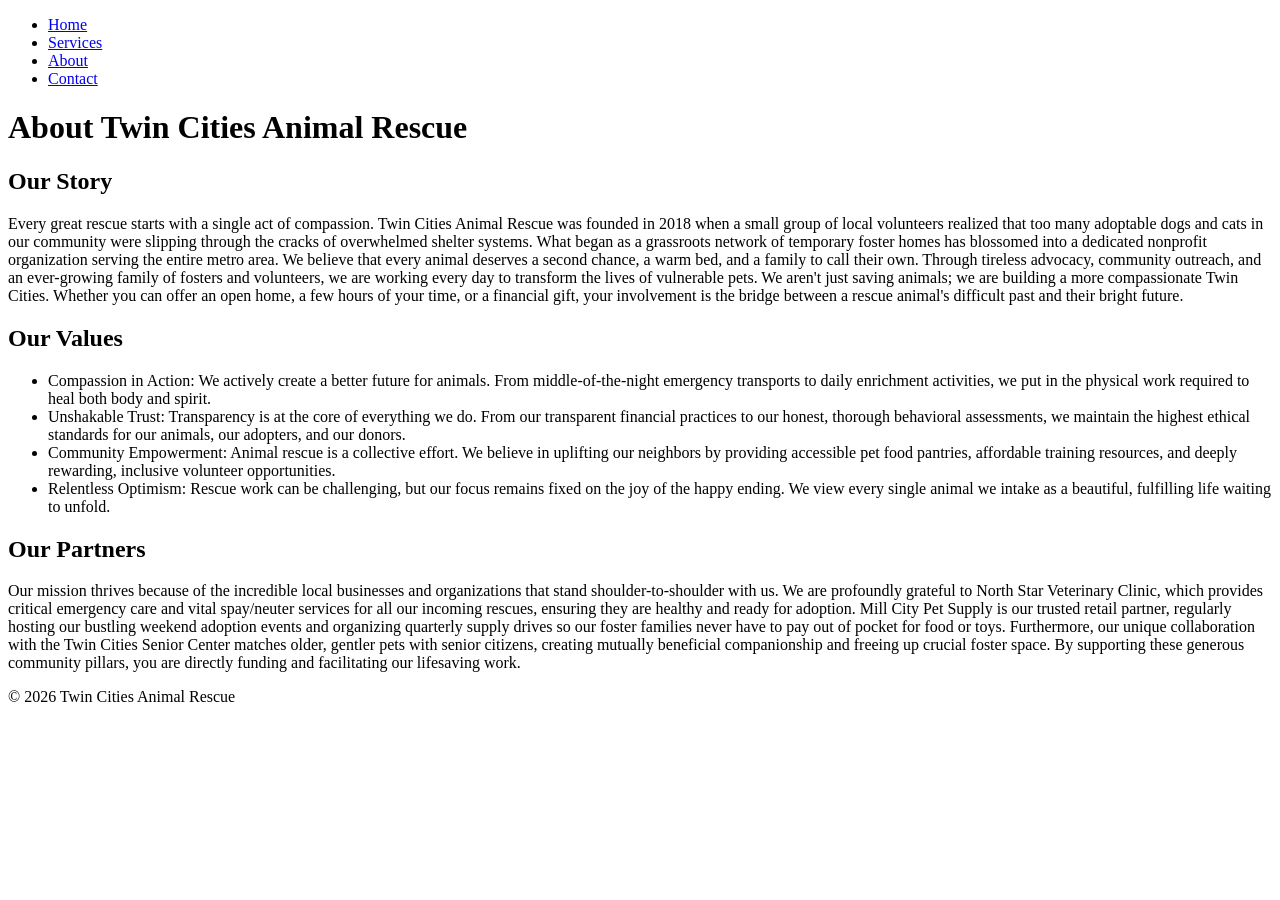
==== about.html @ 88f9bb81 "Create about.html" ====
<!DOCTYPE html>
<html lang="en">
<head>
  <meta charset="UTF-8">
  <meta name="viewport" content="width=device-width, initial-scale=1.0">
  <title>About Us | Twin Cities Animal Rescue</title>
</head>
<body>
  <nav>
    <ul>
      <li><a href="index.html">Home</a></li>
      <li><a href="services.html">Services</a></li>
      <li><a href="about.html">About</a></li>
     <li><a href="contact.html">Contact</a></li>
    </ul>
</nav>
  <header>
    <h1>About Twin Cities Animal Rescue</h1>
  </header>

  <main>
    <h2>Our Story</h2>
    <p>Every great rescue starts with a single act of compassion. Twin Cities Animal Rescue was founded in 2018 when a small group of local volunteers realized that too many adoptable dogs and cats in our community were slipping through the cracks of overwhelmed shelter systems. What began as a grassroots network of temporary foster homes has blossomed into a dedicated nonprofit organization serving the entire metro area. We believe that every animal deserves a second chance, a warm bed, and a family to call their own. Through tireless advocacy, community outreach, and an ever-growing family of fosters and volunteers, we are working every day to transform the lives of vulnerable pets. We aren't just saving animals; we are building a more compassionate Twin Cities. Whether you can offer an open home, a few hours of your time, or a financial gift, your involvement is the bridge between a rescue animal's difficult past and their bright future.</p>

    <h2>Our Values</h2>
    <p>
      <ul>
        <li>Compassion in Action: We actively create a better future for animals. From middle-of-the-night emergency transports to daily enrichment activities, we put in the physical work required to heal both body and spirit.</li>
        <li>Unshakable Trust: Transparency is at the core of everything we do. From our transparent financial practices to our honest, thorough behavioral assessments, we maintain the highest ethical standards for our animals, our adopters, and our donors.</li>
        <li>Community Empowerment: Animal rescue is a collective effort. We believe in uplifting our neighbors by providing accessible pet food pantries, affordable training resources, and deeply rewarding, inclusive volunteer opportunities.</li>
        <li>Relentless Optimism: Rescue work can be challenging, but our focus remains fixed on the joy of the happy ending. We view every single animal we intake as a beautiful, fulfilling life waiting to unfold.</li>
      </ul>
    </p>

    <h2>Our Partners</h2>
    <p>Our mission thrives because of the incredible local businesses and organizations that stand shoulder-to-shoulder with us. We are profoundly grateful to North Star Veterinary Clinic, which provides critical emergency care and vital spay/neuter services for all our incoming rescues, ensuring they are healthy and ready for adoption. Mill City Pet Supply is our trusted retail partner, regularly hosting our bustling weekend adoption events and organizing quarterly supply drives so our foster families never have to pay out of pocket for food or toys. Furthermore, our unique collaboration with the Twin Cities Senior Center matches older, gentler pets with senior citizens, creating mutually beneficial companionship and freeing up crucial foster space. By supporting these generous community pillars, you are directly funding and facilitating our lifesaving work.</p>
  </main>

  <footer>
    <p>&copy; 2026 Twin Cities Animal Rescue</p>
  </footer>
</body>
</html>
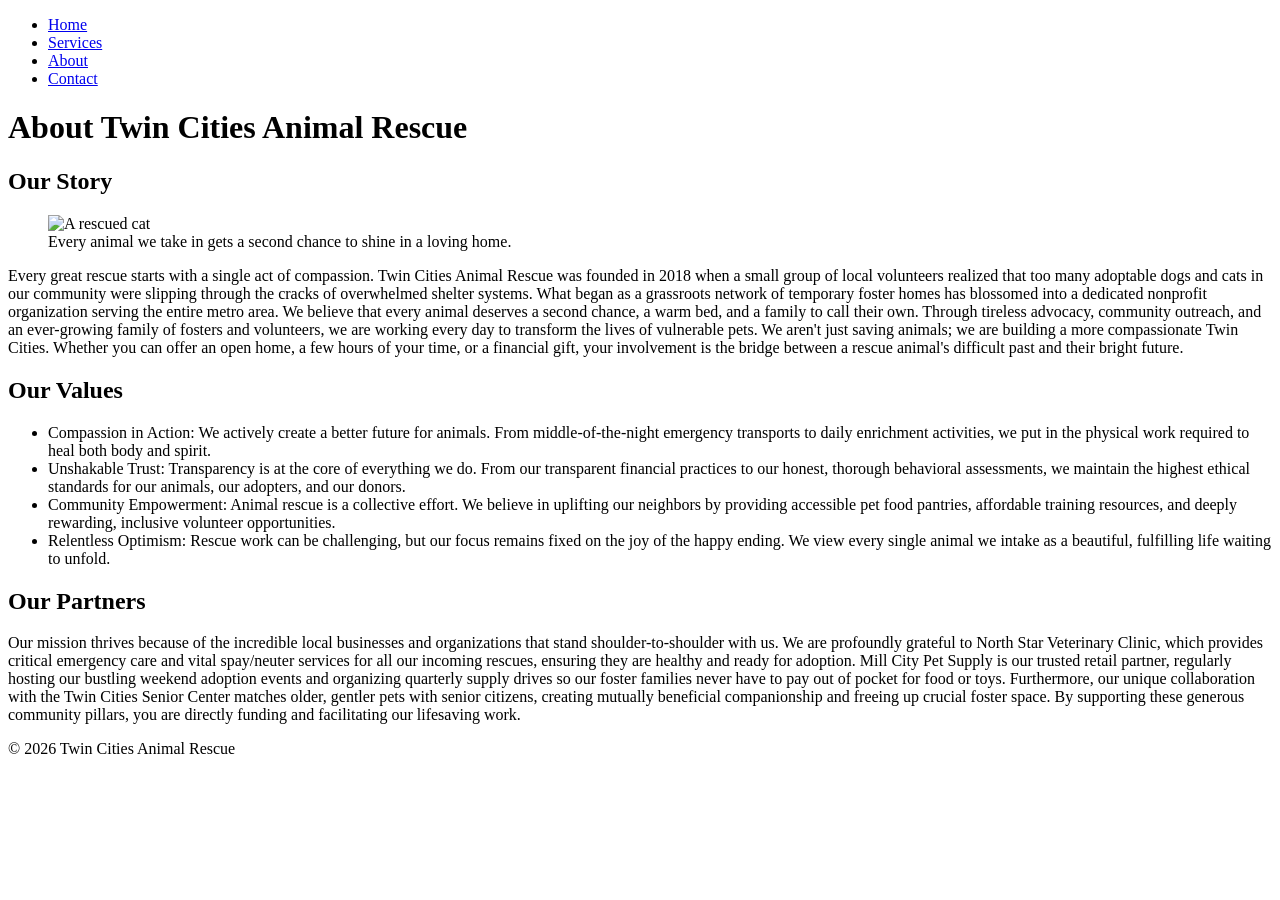
==== commit 3aff5d7e: "Added form and media elements" ====
--- a/about.html
+++ b/about.html
@@ -20,6 +20,10 @@
 
   <main>
     <h2>Our Story</h2>
+    <figure>
+      <img src="rescue-pet-spotlight_c.png" alt="A rescued cat" width="500">
+      <figcaption>Every animal we take in gets a second chance to shine in a loving home.</figcaption>
+    </figure>
     <p>Every great rescue starts with a single act of compassion. Twin Cities Animal Rescue was founded in 2018 when a small group of local volunteers realized that too many adoptable dogs and cats in our community were slipping through the cracks of overwhelmed shelter systems. What began as a grassroots network of temporary foster homes has blossomed into a dedicated nonprofit organization serving the entire metro area. We believe that every animal deserves a second chance, a warm bed, and a family to call their own. Through tireless advocacy, community outreach, and an ever-growing family of fosters and volunteers, we are working every day to transform the lives of vulnerable pets. We aren't just saving animals; we are building a more compassionate Twin Cities. Whether you can offer an open home, a few hours of your time, or a financial gift, your involvement is the bridge between a rescue animal's difficult past and their bright future.</p>
 
     <h2>Our Values</h2>
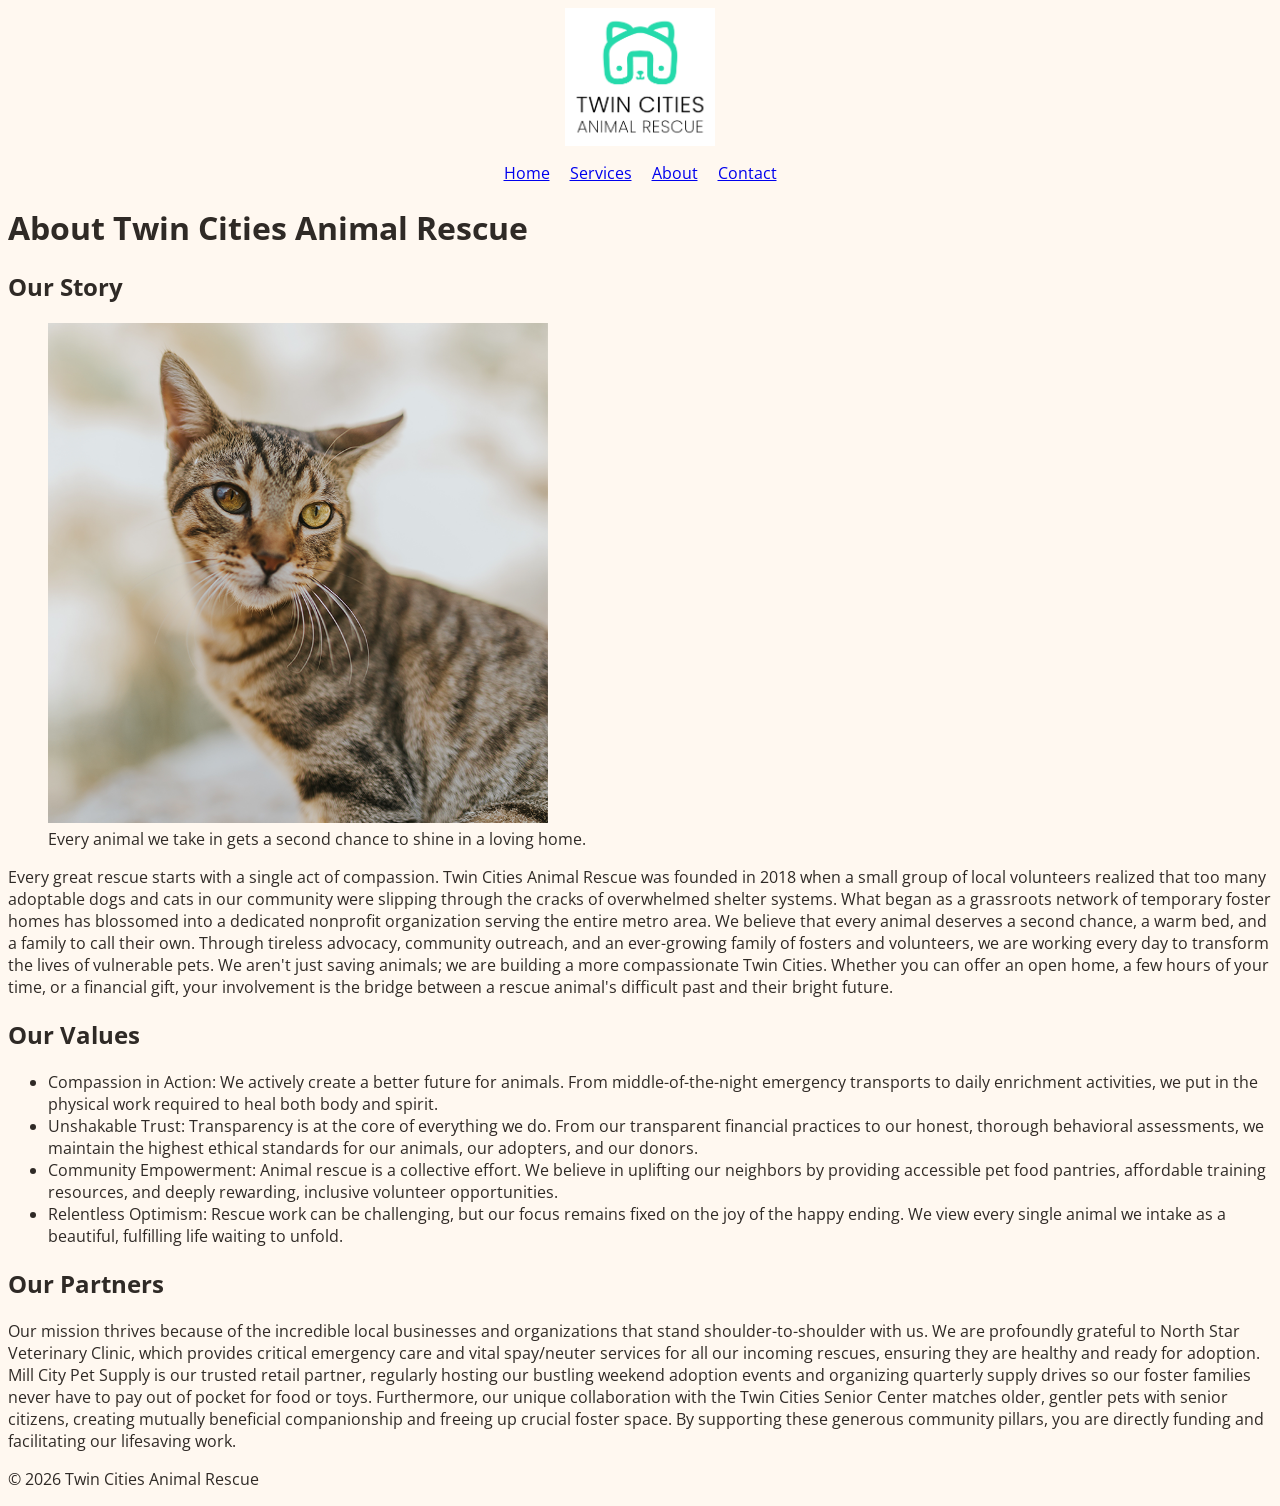
==== commit e9740492: "Update about.html" ====
--- a/about.html
+++ b/about.html
@@ -4,21 +4,28 @@
   <meta charset="UTF-8">
   <meta name="viewport" content="width=device-width, initial-scale=1.0">
   <title>About Us | Twin Cities Animal Rescue</title>
+  <link rel="stylesheet" href="style.css">
+  <link rel="preconnect" href="https://fonts.googleapis.com">
+  <link rel="preconnect" href="https://fonts.gstatic.com" crossorigin>
+  <link href="https://fonts.googleapis.com/css2?family=Open+Sans:wght@400;700&display=swap" rel="stylesheet">
 </head>
 <body>
+
+  <header>
+    <img class="logo" src="rescue-logo_c.png" alt="Twin Cities Animal Rescue Logo" width="150">
+  </header>
+
   <nav>
     <ul>
-      <li><a href="index.html">Home</a></li>
-      <li><a href="services.html">Services</a></li>
-      <li><a href="about.html">About</a></li>
-     <li><a href="contact.html">Contact</a></li>
+      <li><a class="nav-link" href="index.html">Home</a></li>
+      <li><a class="nav-link" href="services.html">Services</a></li>
+      <li><a class="nav-link" href="about.html">About</a></li>
+      <li><a class="nav-link" href="contact.html">Contact</a></li>
     </ul>
-</nav>
-  <header>
-    <h1>About Twin Cities Animal Rescue</h1>
-  </header>
+  </nav>
 
   <main>
+    <h1>About Twin Cities Animal Rescue</h1>
     <h2>Our Story</h2>
     <figure>
       <img src="rescue-pet-spotlight_c.png" alt="A rescued cat" width="500">
--- a/style.css
+++ b/style.css
@@ -0,0 +1,45 @@
+body {
+  font-family: "Open Sans", Arial, sans-serif;
+  background-color: #FFF8F0;
+  color: #2F2A26;
+}
+
+.logo {
+  display: block;
+  margin: 0 auto;
+}
+
+header h1 {
+  text-align: center;
+}
+
+nav ul {
+  display: flex;
+  flex-direction: row;
+  justify-content: center;
+  gap: 20px;
+  list-style-type: none;
+  padding: 0;
+}
+
+@media (max-width: 767px) {
+  nav ul {
+    flex-direction: column;
+    align-items: center;
+    gap: 15px;
+  }
+}
+
+.nav-link:hover {
+  background-color: #0066cc;
+  color: white;
+}
+.nav-link:focus {
+  outline: 2px solid #0066cc;
+  outline-offset: 2px;
+}
+
+.nav-link:active {
+  background-color: #002244;
+  color: white;
+}
